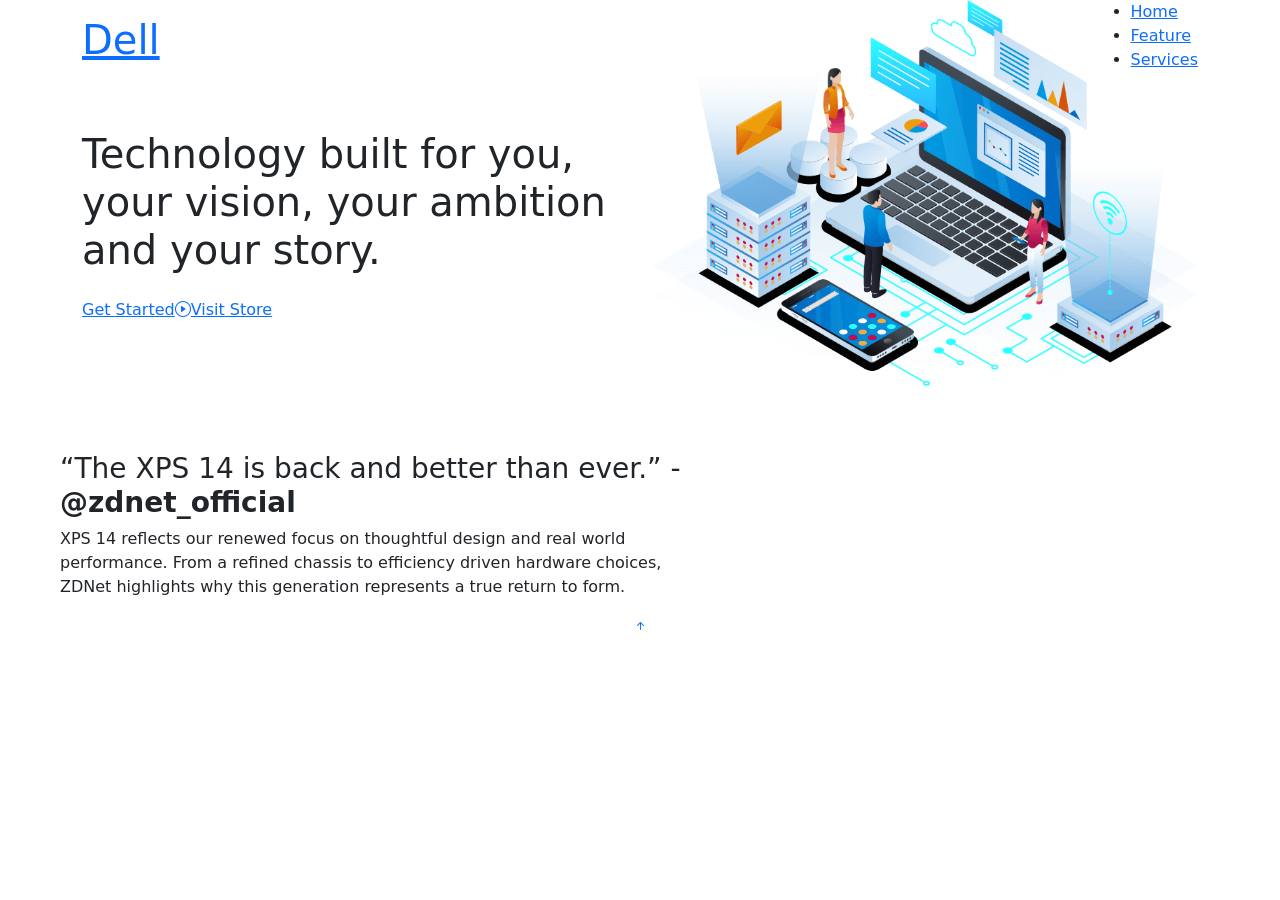
==== pertemuan5.html @ 541cf06d "Tugas Pertemuan 5" ====
<!DOCTYPE html>
<html lang="en">

<head>
    <meta charset="utf-8">
    <meta content="width=device-width, initial-scale=1.0" name="viewport">
    <title>Dell</title>
    <meta name="description" content="">
    <meta name="keywords" content="">

    <!-- Favicons -->
    <link href="assets/img/favicon.png" rel="icon">
    <link href="assets/img/apple-touch-icon.png" rel="apple-touch-icon">

    <!-- Fonts -->
    <link href="https://fonts.googleapis.com" rel="preconnect">
    <link href="https://fonts.gstatic.com" rel="preconnect" crossorigin>
    <link
        href="https://fonts.googleapis.com/css2?family=Open+Sans:ital,wght@0,300;0,400;0,500;0,600;0,700;0,800;1,300;1,400;1,500;1,600;1,700;1,800&family=Poppins:ital,wght@0,100;0,200;0,300;0,400;0,500;0,600;0,700;0,800;0,900;1,100;1,200;1,300;1,400;1,500;1,600;1,700;1,800;1,900&family=Jost:ital,wght@0,100;0,200;0,300;0,400;0,500;0,600;0,700;0,800;0,900;1,100;1,200;1,300;1,400;1,500;1,600;1,700;1,800;1,900&display=swap"
        rel="stylesheet">

    <!-- Vendor CSS Files -->
    <link href="assets/vendor/bootstrap/css/bootstrap.min.css" rel="stylesheet">
    <link href="assets/vendor/bootstrap-icons/bootstrap-icons.css" rel="stylesheet">
    <link href="assets/vendor/aos/aos.css" rel="stylesheet">
    <link href="assets/vendor/glightbox/css/glightbox.min.css" rel="stylesheet">
    <link href="assets/vendor/swiper/swiper-bundle.min.css" rel="stylesheet">

    <!-- Main CSS File -->
    <link href="assets/css/main.css" rel="stylesheet">

    <!-- =======================================================
  * Template Name: Arsha
  * Template URL: https://bootstrapmade.com/arsha-free-bootstrap-html-template-corporate/
  * Updated: Feb 22 2025 with Bootstrap v5.3.3
  * Author: BootstrapMade.com
  * License: https://bootstrapmade.com/license/
  ======================================================== -->
</head>

<body class="index-page">
    <header id="header" class="header d-flex align-items-center fixed-top">
        <div class="container-fluid container-xl position-relative d-flex align-items-center">

            <a href="index.html" class="logo d-flex align-items-center me-auto">
                <!-- Uncomment the line below if you also wish to use an image logo -->
                <!-- <img src="assets/img/logo.webp" alt=""> -->
                <h1 class="sitename">Dell</h1>
            </a>

            <nav id="navmenu" class="navmenu">
                <ul>
                    <li><a href="#hero" class="active">Home</a></li>
                    <li><a href="#why-us">Feature</a></li>
                    <li><a href="#services">Services</a></li>

                </ul>
                <i class="mobile-nav-toggle d-xl-none bi bi-list"></i>
            </nav>

        </div>
    </header>

    <main class="main">
        <!-- Hero Section -->
        <section id="hero" class="hero section dark-background">

            <div class="container">
                <div class="row gy-4">
                    <div class="col-lg-6 order-2 order-lg-1 d-flex flex-column justify-content-center"
                        data-aos="zoom-out">
                        <h1>Technology built for you, your vision, your ambition and your story.</h1>
                        <p></p>

                        <div class="d-flex">
                            <a href="#about" class="btn-get-started">Get Started</a>
                            <a href="visitstore.bio/dell?tab=ig"
                                class="glightbox btn-watch-video d-flex align-items-center"><i
                                    class="bi bi-play-circle"></i><span>Visit Store</span></a>
                        </div>
                    </div>
                    <div class="col-lg-6 order-1 order-lg-2 hero-img" data-aos="zoom-out" data-aos-delay="200">
                        <img src="assets/img/hero-img.png" class="img-fluid animated" alt="">
                    </div>
                </div>
            </div>

        </section><!-- /Hero Section -->

        <!-- Why Us Section -->
        <section id="why-us" class="section why-us light-background" data-builder="section">

            <div class="container-fluid">

                <div class="row gy-4">

                    <div class="col-lg-7 d-flex flex-column justify-content-center order-2 order-lg-1">

                        <div class="content px-xl-5" data-aos="fade-up" data-aos-delay="100">
                            <h3><span>“The XPS 14 is back and better than ever.” - </span><strong>@zdnet_official</strong></h3>
                            <p>
                                XPS 14 reflects our renewed focus on thoughtful design and real world performance. From a refined chassis to efficiency driven hardware choices, ZDNet highlights why this generation represents a true return to form.
                            </p>
                        </div>
                        </div>

                    <div class="col-lg-5 order-1 order-lg-2 why-us-img">
                        <img src="assets/img/laptop.png" class="img-fluid" alt="" data-aos="zoom-in"
                            data-aos-delay="100">
                    </div>
                </div>

            </div>

        </section><!-- /Why Us Section -->
    </main>
</body>

<!-- Scroll Top -->
<a href="#" id="scroll-top" class="scroll-top d-flex align-items-center justify-content-center"><i
        class="bi bi-arrow-up-short"></i></a>

<!-- Preloader -->
<div id="preloader"></div>

<!-- Vendor JS Files -->
<script src="assets/vendor/bootstrap/js/bootstrap.bundle.min.js"></script>
<script src="assets/vendor/php-email-form/validate.js"></script>
<script src="assets/vendor/aos/aos.js"></script>
<script src="assets/vendor/glightbox/js/glightbox.min.js"></script>
<script src="assets/vendor/swiper/swiper-bundle.min.js"></script>
<script src="assets/vendor/waypoints/noframework.waypoints.js"></script>
<script src="assets/vendor/imagesloaded/imagesloaded.pkgd.min.js"></script>
<script src="assets/vendor/isotope-layout/isotope.pkgd.min.js"></script>

<!-- Main JS File -->
<script src="assets/js/main.js"></script>

</header>
</body>

</html>
---- assets/css/main.css ----
/**
* Template Name: Arsha
* Template URL: https://bootstrapmade.com/arsha-free-bootstrap-html-template-corporate/
* Updated: Feb 22 2025 with Bootstrap v5.3.3
* Author: BootstrapMade.com
* License: https://bootstrapmade.com/license/
*/

/*--------------------------------------------------------------
# Font & Color Variables
# Help: https://bootstrapmade.com/color-system/
--------------------------------------------------------------*/
/* Fonts */
:root {
  --default-font: "Open Sans",  system-ui, -apple-system, "Segoe UI", Roboto, "Helvetica Neue", Arial, "Noto Sans", "Liberation Sans", sans-serif, "Apple Color Emoji", "Segoe UI Emoji", "Segoe UI Symbol", "Noto Color Emoji";
  --heading-font: "Jost",  sans-serif;
  --nav-font: "Poppins",  sans-serif;
}

/* Global Colors - The following color variables are used throughout the website. Updating them here will change the color scheme of the entire website */
:root { 
  --background-color: #ffffff; /* Background color for the entire website, including individual sections */
  --default-color: #444444; /* Default color used for the majority of the text content across the entire website */
  --heading-color: #37517e; /* Color for headings, subheadings and title throughout the website */
  --accent-color: #47b2e4; /* Accent color that represents your brand on the website. It's used for buttons, links, and other elements that need to stand out */
  --surface-color: #ffffff; /* The surface color is used as a background of boxed elements within sections, such as cards, icon boxes, or other elements that require a visual separation from the global background. */
  --contrast-color: #ffffff; /* Contrast color for text, ensuring readability against backgrounds of accent, heading, or default colors. */
}

/* Nav Menu Colors - The following color variables are used specifically for the navigation menu. They are separate from the global colors to allow for more customization options */
:root {
  --nav-color: #ffffff;  /* The default color of the main navmenu links */
  --nav-hover-color: #47b2e4; /* Applied to main navmenu links when they are hovered over or active */
  --nav-mobile-background-color: #ffffff; /* Used as the background color for mobile navigation menu */
  --nav-dropdown-background-color: #ffffff; /* Used as the background color for dropdown items that appear when hovering over primary navigation items */
  --nav-dropdown-color: #444444; /* Used for navigation links of the dropdown items in the navigation menu. */
  --nav-dropdown-hover-color: #47b2e4; /* Similar to --nav-hover-color, this color is applied to dropdown navigation links when they are hovered over. */
}

/* Color Presets - These classes override global colors when applied to any section or element, providing reuse of the sam color scheme. */

.light-background {
  --background-color: #f5f6f8;
  --surface-color: #ffffff;
}

.dark-background {
  --background-color: #37517e;
  --default-color: #ffffff;
  --heading-color: #ffffff;
  --surface-color: #4668a2;
  --contrast-color: #ffffff;
}

/* Smooth scroll */
:root {
  scroll-behavior: smooth;
}

/*--------------------------------------------------------------
# General Styling & Shared Classes
--------------------------------------------------------------*/
body {
  color: var(--default-color);
  background-color: var(--background-color);
  font-family: var(--default-font);
}

a {
  color: var(--accent-color);
  text-decoration: none;
  transition: 0.3s;
}

a:hover {
  color: color-mix(in srgb, var(--accent-color), transparent 25%);
  text-decoration: none;
}

h1,
h2,
h3,
h4,
h5,
h6 {
  color: var(--heading-color);
  font-family: var(--heading-font);
}

/* PHP Email Form Messages
------------------------------*/
.php-email-form .error-message {
  display: none;
  background: #df1529;
  color: #ffffff;
  text-align: left;
  padding: 15px;
  margin-bottom: 24px;
  font-weight: 600;
}

.php-email-form .sent-message {
  display: none;
  color: #ffffff;
  background: #059652;
  text-align: center;
  padding: 15px;
  margin-bottom: 24px;
  font-weight: 600;
}

.php-email-form .loading {
  display: none;
  background: var(--surface-color);
  text-align: center;
  padding: 15px;
  margin-bottom: 24px;
}

.php-email-form .loading:before {
  content: "";
  display: inline-block;
  border-radius: 50%;
  width: 24px;
  height: 24px;
  margin: 0 10px -6px 0;
  border: 3px solid var(--accent-color);
  border-top-color: var(--surface-color);
  animation: php-email-form-loading 1s linear infinite;
}

@keyframes php-email-form-loading {
  0% {
    transform: rotate(0deg);
  }

  100% {
    transform: rotate(360deg);
  }
}

/*--------------------------------------------------------------
# Global Header
--------------------------------------------------------------*/
.header {
  --background-color: #3d4d6a;
  --heading-color: #ffffff;
  color: var(--default-color);
  background-color: var(--background-color);
  padding: 15px 0;
  transition: all 0.5s;
  z-index: 997;
}

.header .logo {
  line-height: 1;
}

.header .logo img {
  max-height: 36px;
  margin-right: 8px;
}

.header .logo h1 {
  font-size: 30px;
  margin: 0;
  font-weight: 500;
  color: var(--heading-color);
  letter-spacing: 2px;
  text-transform: uppercase;
}

.header .btn-getstarted,
.header .btn-getstarted:focus {
  color: var(--contrast-color);
  background: var(--accent-color);
  font-size: 14px;
  padding: 8px 25px;
  margin: 0 0 0 30px;
  border-radius: 50px;
  transition: 0.3s;
}

.header .btn-getstarted:hover,
.header .btn-getstarted:focus:hover {
  color: var(--contrast-color);
  background: color-mix(in srgb, var(--accent-color), transparent 15%);
}

@media (max-width: 1200px) {
  .header .logo {
    order: 1;
  }

  .header .btn-getstarted {
    order: 2;
    margin: 0 15px 0 0;
    padding: 6px 15px;
  }

  .header .navmenu {
    order: 3;
  }
}

/* Index Page Header
------------------------------*/
.index-page .header {
  --background-color: rgba(255, 255, 255, 0);
  --heading-color: #ffffff;
  --nav-color: #ffffff;
}

/* Index Page Header on Scroll
------------------------------*/
.index-page.scrolled .header {
  --background-color: rgba(40, 58, 90, 0.9);
}

/*--------------------------------------------------------------
# Navigation Menu
--------------------------------------------------------------*/
/* Desktop Navigation */
@media (min-width: 1200px) {
  .navmenu {
    padding: 0;
  }

  .navmenu ul {
    margin: 0;
    padding: 0;
    display: flex;
    list-style: none;
    align-items: center;
  }

  .navmenu li {
    position: relative;
  }

  .navmenu a,
  .navmenu a:focus {
    color: var(--nav-color);
    padding: 18px 15px;
    font-size: 15px;
    font-family: var(--nav-font);
    font-weight: 400;
    display: flex;
    align-items: center;
    justify-content: space-between;
    white-space: nowrap;
    transition: 0.3s;
  }

  .navmenu a i,
  .navmenu a:focus i {
    font-size: 12px;
    line-height: 0;
    margin-left: 5px;
    transition: 0.3s;
  }

  .navmenu li:last-child a {
    padding-right: 0;
  }

  .navmenu li:hover>a,
  .navmenu .active,
  .navmenu .active:focus {
    color: var(--nav-hover-color);
  }

  .navmenu .dropdown ul {
    margin: 0;
    padding: 10px 0;
    background: var(--nav-dropdown-background-color);
    display: block;
    position: absolute;
    visibility: hidden;
    left: 14px;
    top: 130%;
    opacity: 0;
    transition: 0.3s;
    border-radius: 4px;
    z-index: 99;
    box-shadow: 0px 0px 30px rgba(0, 0, 0, 0.1);
  }

  .navmenu .dropdown ul li {
    min-width: 200px;
  }

  .navmenu .dropdown ul a {
    padding: 10px 20px;
    font-size: 15px;
    text-transform: none;
    color: var(--nav-dropdown-color);
  }

  .navmenu .dropdown ul a i {
    font-size: 12px;
  }

  .navmenu .dropdown ul a:hover,
  .navmenu .dropdown ul .active:hover,
  .navmenu .dropdown ul li:hover>a {
    color: var(--nav-dropdown-hover-color);
  }

  .navmenu .dropdown:hover>ul {
    opacity: 1;
    top: 100%;
    visibility: visible;
  }

  .navmenu .dropdown .dropdown ul {
    top: 0;
    left: -90%;
    visibility: hidden;
  }

  .navmenu .dropdown .dropdown:hover>ul {
    opacity: 1;
    top: 0;
    left: -100%;
    visibility: visible;
  }

  .navmenu .megamenu {
    position: static;
  }

  .navmenu .megamenu ul {
    margin: 0;
    padding: 10px;
    background: var(--nav-dropdown-background-color);
    box-shadow: 0px 0px 20px rgba(0, 0, 0, 0.1);
    position: absolute;
    top: 130%;
    left: 0;
    right: 0;
    visibility: hidden;
    opacity: 0;
    display: flex;
    transition: 0.3s;
    border-radius: 4px;
    z-index: 99;
  }

  .navmenu .megamenu ul li {
    flex: 1;
  }

  .navmenu .megamenu ul li a,
  .navmenu .megamenu ul li:hover>a {
    padding: 10px 20px;
    font-size: 15px;
    color: var(--nav-dropdown-color);
  }

  .navmenu .megamenu ul li a:hover,
  .navmenu .megamenu ul li .active,
  .navmenu .megamenu ul li .active:hover {
    color: var(--nav-dropdown-hover-color);
  }

  .navmenu .megamenu:hover>ul {
    opacity: 1;
    top: 100%;
    visibility: visible;
  }

  .navmenu .dd-box-shadow {
    box-shadow: 0px 0px 30px rgba(0, 0, 0, 0.1);
  }
}

/* Mobile Navigation */
@media (max-width: 1199px) {
  .mobile-nav-toggle {
    color: var(--nav-color);
    font-size: 28px;
    line-height: 0;
    margin-right: 10px;
    cursor: pointer;
    transition: color 0.3s;
  }

  .navmenu {
    padding: 0;
    z-index: 9997;
  }

  .navmenu ul {
    display: none;
    list-style: none;
    position: absolute;
    inset: 60px 20px 20px 20px;
    padding: 10px 0;
    margin: 0;
    border-radius: 6px;
    background-color: var(--nav-mobile-background-color);
    overflow-y: auto;
    transition: 0.3s;
    z-index: 9998;
    box-shadow: 0px 0px 30px rgba(0, 0, 0, 0.1);
  }

  .navmenu a,
  .navmenu a:focus {
    color: var(--nav-dropdown-color);
    padding: 10px 20px;
    font-family: var(--nav-font);
    font-size: 17px;
    font-weight: 500;
    display: flex;
    align-items: center;
    justify-content: space-between;
    white-space: nowrap;
    transition: 0.3s;
  }

  .navmenu a i,
  .navmenu a:focus i {
    font-size: 12px;
    line-height: 0;
    margin-left: 5px;
    width: 30px;
    height: 30px;
    display: flex;
    align-items: center;
    justify-content: center;
    border-radius: 50%;
    transition: 0.3s;
    background-color: color-mix(in srgb, var(--accent-color), transparent 90%);
  }

  .navmenu a i:hover,
  .navmenu a:focus i:hover {
    background-color: var(--accent-color);
    color: var(--contrast-color);
  }

  .navmenu a:hover,
  .navmenu .active,
  .navmenu .active:focus {
    color: var(--nav-dropdown-hover-color);
  }

  .navmenu .active i,
  .navmenu .active:focus i {
    background-color: var(--accent-color);
    color: var(--contrast-color);
    transform: rotate(180deg);
  }

  .navmenu .dropdown ul {
    position: static;
    display: none;
    z-index: 99;
    padding: 10px 0;
    margin: 10px 20px;
    background-color: var(--nav-dropdown-background-color);
    border: 1px solid color-mix(in srgb, var(--default-color), transparent 90%);
    box-shadow: none;
    transition: all 0.5s ease-in-out;
  }

  .navmenu .dropdown ul ul {
    background-color: rgba(33, 37, 41, 0.1);
  }

  .navmenu .dropdown>.dropdown-active {
    display: block;
    background-color: rgba(33, 37, 41, 0.03);
  }

  .mobile-nav-active {
    overflow: hidden;
  }

  .mobile-nav-active .mobile-nav-toggle {
    color: #fff;
    position: absolute;
    font-size: 32px;
    top: 15px;
    right: 15px;
    margin-right: 0;
    z-index: 9999;
  }

  .mobile-nav-active .navmenu {
    position: fixed;
    overflow: hidden;
    inset: 0;
    background: rgba(33, 37, 41, 0.8);
    transition: 0.3s;
  }

  .mobile-nav-active .navmenu>ul {
    display: block;
  }
}

/*--------------------------------------------------------------
# Global Footer
--------------------------------------------------------------*/
.footer {
  color: var(--default-color);
  background-color: var(--background-color);
  font-size: 14px;
  padding-bottom: 50px;
  position: relative;
}

.footer .footer-newsletter {
  background-color: color-mix(in srgb, var(--heading-color), transparent 95%);
  padding: 50px 0;
}

.footer .footer-newsletter h4 {
  font-size: 24px;
}

.footer .footer-newsletter .newsletter-form {
  margin-top: 30px;
  margin-bottom: 15px;
  padding: 6px 8px;
  position: relative;
  background-color: color-mix(in srgb, var(--background-color), transparent 50%);
  border: 1px solid color-mix(in srgb, var(--default-color), transparent 90%);
  box-shadow: 0px 2px 25px rgba(0, 0, 0, 0.1);
  display: flex;
  transition: 0.3s;
  border-radius: 50px;
}

.footer .footer-newsletter .newsletter-form:focus-within {
  border-color: var(--accent-color);
}

.footer .footer-newsletter .newsletter-form input[type=email] {
  border: 0;
  padding: 4px;
  width: 100%;
  background-color: color-mix(in srgb, var(--background-color), transparent 50%);
  color: var(--default-color);
}

.footer .footer-newsletter .newsletter-form input[type=email]:focus-visible {
  outline: none;
}

.footer .footer-newsletter .newsletter-form input[type=submit] {
  border: 0;
  font-size: 16px;
  padding: 0 20px;
  margin: -7px -8px -7px 0;
  background: var(--accent-color);
  color: var(--contrast-color);
  transition: 0.3s;
  border-radius: 50px;
}

.footer .footer-newsletter .newsletter-form input[type=submit]:hover {
  background: color-mix(in srgb, var(--accent-color), transparent 20%);
}

.footer .footer-top {
  padding-top: 50px;
}

.footer .social-links a {
  display: flex;
  align-items: center;
  justify-content: center;
  width: 40px;
  height: 40px;
  border-radius: 50%;
  border: 1px solid color-mix(in srgb, var(--default-color), transparent 50%);
  font-size: 16px;
  color: color-mix(in srgb, var(--default-color), transparent 20%);
  margin-right: 10px;
  transition: 0.3s;
}

.footer .social-links a:hover {
  color: var(--accent-color);
  border-color: var(--accent-color);
}

.footer h4 {
  font-size: 16px;
  font-weight: bold;
  position: relative;
  padding-bottom: 12px;
}

.footer .footer-links {
  margin-bottom: 30px;
}

.footer .footer-links ul {
  list-style: none;
  padding: 0;
  margin: 0;
}

.footer .footer-links ul i {
  margin-right: 3px;
  font-size: 12px;
  line-height: 0;
  color: var(--accent-color);
}

.footer .footer-links ul li {
  padding: 10px 0;
  display: flex;
  align-items: center;
}

.footer .footer-links ul li:first-child {
  padding-top: 0;
}

.footer .footer-links ul a {
  display: inline-block;
  color: color-mix(in srgb, var(--default-color), transparent 20%);
  line-height: 1;
}

.footer .footer-links ul a:hover {
  color: var(--accent-color);
}

.footer .footer-about a {
  color: var(--heading-color);
  font-size: 28px;
  font-weight: 600;
  text-transform: uppercase;
  font-family: var(--heading-font);
}

.footer .footer-contact p {
  margin-bottom: 5px;
}

.footer .copyright {
  padding-top: 25px;
  padding-bottom: 25px;
  border-top: 1px solid color-mix(in srgb, var(--default-color), transparent 90%);
}

.footer .copyright p {
  margin-bottom: 0;
}

.footer .credits {
  margin-top: 6px;
  font-size: 13px;
}

/*--------------------------------------------------------------
# Preloader
--------------------------------------------------------------*/
#preloader {
  position: fixed;
  inset: 0;
  z-index: 999999;
  overflow: hidden;
  background: var(--background-color);
  transition: all 0.6s ease-out;
}

#preloader:before {
  content: "";
  position: fixed;
  top: calc(50% - 30px);
  left: calc(50% - 30px);
  border: 6px solid #ffffff;
  border-color: var(--accent-color) transparent var(--accent-color) transparent;
  border-radius: 50%;
  width: 60px;
  height: 60px;
  animation: animate-preloader 1.5s linear infinite;
}

@keyframes animate-preloader {
  0% {
    transform: rotate(0deg);
  }

  100% {
    transform: rotate(360deg);
  }
}

/*--------------------------------------------------------------
# Scroll Top Button
--------------------------------------------------------------*/
.scroll-top {
  position: fixed;
  visibility: hidden;
  opacity: 0;
  right: 15px;
  bottom: -15px;
  z-index: 99999;
  background-color: var(--accent-color);
  width: 44px;
  height: 44px;
  border-radius: 50px;
  transition: all 0.4s;
}

.scroll-top i {
  font-size: 24px;
  color: var(--contrast-color);
  line-height: 0;
}

.scroll-top:hover {
  background-color: color-mix(in srgb, var(--accent-color), transparent 20%);
  color: var(--contrast-color);
}

.scroll-top.active {
  visibility: visible;
  opacity: 1;
  bottom: 15px;
}

/*--------------------------------------------------------------
# Disable aos animation delay on mobile devices
--------------------------------------------------------------*/
@media screen and (max-width: 768px) {
  [data-aos-delay] {
    transition-delay: 0 !important;
  }
}

/*--------------------------------------------------------------
# Global Page Titles & Breadcrumbs
--------------------------------------------------------------*/
.page-title {
  --background-color: color-mix(in srgb, var(--default-color), transparent 96%);
  color: var(--default-color);
  background-color: var(--background-color);
  padding: 20px 0;
  position: relative;
}

.page-title h1 {
  font-size: 28px;
  font-weight: 700;
  margin: 0;
}

.page-title .breadcrumbs ol {
  display: flex;
  flex-wrap: wrap;
  list-style: none;
  padding: 0 0 10px 0;
  margin: 0;
  font-size: 14px;
}

.page-title .breadcrumbs ol li+li {
  padding-left: 10px;
}

.page-title .breadcrumbs ol li+li::before {
  content: "/";
  display: inline-block;
  padding-right: 10px;
  color: color-mix(in srgb, var(--default-color), transparent 70%);
}

/*--------------------------------------------------------------
# Global Sections
--------------------------------------------------------------*/
section,
.section {
  color: var(--default-color);
  background-color: var(--background-color);
  padding: 60px 0;
  scroll-margin-top: 88px;
  overflow: clip;
}

@media (max-width: 1199px) {

  section,
  .section {
    scroll-margin-top: 66px;
  }
}

/*--------------------------------------------------------------
# Global Section Titles
--------------------------------------------------------------*/
.section-title {
  text-align: center;
  padding-bottom: 60px;
  position: relative;
}

.section-title h2 {
  font-size: 32px;
  font-weight: 700;
  margin-bottom: 20px;
  padding-bottom: 20px;
  text-transform: uppercase;
  position: relative;
}

.section-title h2:before {
  content: "";
  position: absolute;
  display: block;
  width: 160px;
  height: 1px;
  background: color-mix(in srgb, var(--default-color), transparent 60%);
  left: 0;
  right: 0;
  bottom: 1px;
  margin: auto;
}

.section-title h2::after {
  content: "";
  position: absolute;
  display: block;
  width: 60px;
  height: 3px;
  background: var(--accent-color);
  left: 0;
  right: 0;
  bottom: 0;
  margin: auto;
}

.section-title p {
  margin-bottom: 0;
}

/*--------------------------------------------------------------
# Hero Section
--------------------------------------------------------------*/
.hero {
  width: 100%;
  min-height: 80vh;
  position: relative;
  padding: 120px 0 60px 0;
  display: flex;
  align-items: center;
}

.hero h1 {
  margin: 0;
  font-size: 48px;
  font-weight: 700;
  line-height: 56px;
}

.hero p {
  color: color-mix(in srgb, var(--default-color), transparent 30%);
  margin: 5px 0 30px 0;
  font-size: 22px;
  line-height: 1.3;
  font-weight: 600;
}

.hero .btn-get-started {
  color: var(--contrast-color);
  background: var(--accent-color);
  font-family: var(--heading-font);
  font-weight: 500;
  font-size: 15px;
  letter-spacing: 1px;
  display: inline-block;
  padding: 10px 28px 12px 28px;
  border-radius: 50px;
  transition: 0.5s;
}

.hero .btn-get-started:hover {
  color: var(--contrast-color);
  background: color-mix(in srgb, var(--accent-color), transparent 15%);
}

.hero .btn-watch-video {
  font-size: 16px;
  transition: 0.5s;
  margin-left: 25px;
  color: var(--default-color);
  font-weight: 600;
}

.hero .btn-watch-video i {
  color: var(--contrast-color);
  font-size: 32px;
  transition: 0.3s;
  line-height: 0;
  margin-right: 8px;
}

.hero .btn-watch-video:hover {
  color: var(--accent-color);
}

.hero .btn-watch-video:hover i {
  color: color-mix(in srgb, var(--accent-color), transparent 15%);
}

.hero .animated {
  animation: up-down 2s ease-in-out infinite alternate-reverse both;
}

@media (max-width: 640px) {
  .hero h1 {
    font-size: 28px;
    line-height: 36px;
  }

  .hero p {
    font-size: 18px;
    line-height: 24px;
    margin-bottom: 30px;
  }

  .hero .btn-get-started,
  .hero .btn-watch-video {
    font-size: 13px;
  }
}

@keyframes up-down {
  0% {
    transform: translateY(10px);
  }

  100% {
    transform: translateY(-10px);
  }
}

/*--------------------------------------------------------------
# Clients Section
--------------------------------------------------------------*/
.clients {
  padding: 12px 0;
}

.clients .swiper {
  padding: 10px 0;
}

.clients .swiper-wrapper {
  height: auto;
}

.clients .swiper-slide img {
  transition: 0.3s;
  padding: 0 10px;
}

.clients .swiper-slide img:hover {
  transform: scale(1.1);
}

/*--------------------------------------------------------------
# About Section
--------------------------------------------------------------*/
.about ul {
  list-style: none;
  padding: 0;
}

.about ul li {
  padding-bottom: 5px;
  display: flex;
  align-items: center;
}

.about ul i {
  font-size: 20px;
  padding-right: 4px;
  color: var(--accent-color);
}

.about .read-more {
  color: var(--accent-color);
  font-family: var(--heading-font);
  font-weight: 500;
  font-size: 16px;
  letter-spacing: 1px;
  padding: 8px 28px;
  border-radius: 5px;
  transition: 0.3s;
  display: inline-flex;
  align-items: center;
  justify-content: center;
  border: 2px solid var(--accent-color);
}

.about .read-more i {
  font-size: 18px;
  margin-left: 5px;
  line-height: 0;
  transition: 0.3s;
}

.about .read-more:hover {
  background: var(--accent-color);
  color: var(--contrast-color);
}

.about .read-more:hover i {
  transform: translate(5px, 0);
}

/*--------------------------------------------------------------
# Why Us Section
--------------------------------------------------------------*/
.why-us {
  padding: 30px 0;
}

.why-us .content h3 {
  font-weight: 400;
  font-size: 34px;
}

.why-us .content p {
  color: color-mix(in srgb, var(--default-color), transparent 30%);
}

.why-us .faq-container .faq-item {
  background-color: var(--surface-color);
  position: relative;
  padding: 20px;
  margin-bottom: 20px;
  box-shadow: 0px 5px 25px 0px rgba(0, 0, 0, 0.1);
  overflow: hidden;
}

.why-us .faq-container .faq-item:last-child {
  margin-bottom: 0;
}

.why-us .faq-container .faq-item h3 {
  font-weight: 500;
  font-size: 17px;
  line-height: 24px;
  margin: 0 30px 0 0;
  transition: 0.3s;
  cursor: pointer;
}

.why-us .faq-container .faq-item h3 span {
  color: var(--accent-color);
  padding-right: 5px;
  font-weight: 600;
}

.why-us .faq-container .faq-item h3:hover {
  color: var(--accent-color);
}

.why-us .faq-container .faq-item .faq-content {
  display: grid;
  grid-template-rows: 0fr;
  transition: 0.3s ease-in-out;
  visibility: hidden;
  opacity: 0;
}

.why-us .faq-container .faq-item .faq-content p {
  margin-bottom: 0;
  overflow: hidden;
}

.why-us .faq-container .faq-item .faq-icon {
  position: absolute;
  top: 22px;
  left: 20px;
  font-size: 22px;
  line-height: 0;
  transition: 0.3s;
  color: var(--accent-color);
}

.why-us .faq-container .faq-item .faq-toggle {
  position: absolute;
  top: 20px;
  right: 20px;
  font-size: 16px;
  line-height: 0;
  transition: 0.3s;
  cursor: pointer;
}

.why-us .faq-container .faq-item .faq-toggle:hover {
  color: var(--accent-color);
}

.why-us .faq-container .faq-active h3 {
  color: var(--accent-color);
}

.why-us .faq-container .faq-active .faq-content {
  grid-template-rows: 1fr;
  visibility: visible;
  opacity: 1;
  padding-top: 10px;
}

.why-us .faq-container .faq-active .faq-toggle {
  transform: rotate(90deg);
  color: var(--accent-color);
}

.why-us .why-us-img {
  display: flex;
  align-items: center;
  justify-content: center;
}

.why-us .why-us-img img {
  max-height: 70%;
}

/*--------------------------------------------------------------
# Skills Section
--------------------------------------------------------------*/
.skills .content h3 {
  font-size: 2rem;
  font-weight: 700;
}

.skills .content p {
  color: color-mix(in srgb, var(--default-color), transparent 30%);
}

.skills .content p:last-child {
  margin-bottom: 0;
}

.skills .content ul {
  list-style: none;
  padding: 0;
}

.skills .content ul li {
  padding-bottom: 10px;
}

.skills .progress {
  height: 60px;
  display: block;
  background: none;
  border-radius: 0;
}

.skills .progress .skill {
  color: var(--default-color);
  padding: 0;
  margin: 0 0 6px 0;
  text-transform: uppercase;
  display: block;
  font-weight: 600;
  font-family: var(--heading-font);
}

.skills .progress .skill .val {
  float: right;
  font-style: normal;
}

.skills .progress-bar-wrap {
  background: color-mix(in srgb, var(--heading-color), transparent 90%);
  height: 10px;
}

.skills .progress-bar {
  width: 1px;
  height: 10px;
  transition: 0.9s;
  background-color: var(--heading-color);
}

/*--------------------------------------------------------------
# Services Section
--------------------------------------------------------------*/
.services .service-item {
  background-color: var(--surface-color);
  box-shadow: 0px 5px 90px 0px rgba(0, 0, 0, 0.1);
  padding: 50px 30px;
  transition: all ease-in-out 0.4s;
  height: 100%;
}

.services .service-item .icon {
  margin-bottom: 10px;
}

.services .service-item .icon i {
  color: var(--accent-color);
  font-size: 36px;
  transition: 0.3s;
}

.services .service-item h4 {
  font-weight: 700;
  margin-bottom: 15px;
  font-size: 20px;
}

.services .service-item h4 a {
  color: var(--heading-color);
  transition: ease-in-out 0.3s;
}

.services .service-item p {
  line-height: 24px;
  font-size: 14px;
  margin-bottom: 0;
}

.services .service-item:hover {
  transform: translateY(-10px);
}

.services .service-item:hover h4 a {
  color: var(--accent-color);
}

/*--------------------------------------------------------------
# Work Process Section
--------------------------------------------------------------*/
.work-process .steps-item {
  background: var(--surface-color);
  border-radius: 20px;
  height: 100%;
  transition: all 0.3s ease-in-out;
  box-shadow: 0 5px 20px color-mix(in srgb, var(--default-color), transparent 92%);
}

.work-process .steps-item .steps-image {
  border-radius: 20px 20px 0 0;
  overflow: hidden;
}

.work-process .steps-item:hover {
  transform: translateY(-10px);
  box-shadow: 0 15px 30px color-mix(in srgb, var(--accent-color), transparent 85%);
}

.work-process .steps-item:hover .steps-number {
  background: var(--accent-color);
  color: var(--contrast-color);
}

.work-process .steps-item:hover .steps-image img {
  transform: scale(1.1);
}

.work-process .steps-image {
  position: relative;
  height: 280px;
}

.work-process .steps-image img {
  width: 100%;
  height: 100%;
  object-fit: cover;
  transition: transform 0.6s ease;
}

.work-process .steps-content {
  position: relative;
  padding: 40px 30px 30px;
}

.work-process .steps-content .steps-number {
  position: absolute;
  left: 30px;
  top: -30px;
  width: 60px;
  height: 60px;
  background: var(--accent-color);
  color: var(--contrast-color);
  border-radius: 50%;
  font-family: var(--heading-font);
  font-size: 24px;
  font-weight: 700;
  display: flex;
  align-items: center;
  justify-content: center;
  transition: all 0.3s ease-in-out;
}

.work-process .steps-content h3 {
  font-size: 24px;
  font-weight: 700;
  margin-bottom: 15px;
}

.work-process .steps-content p {
  font-size: 15px;
  color: color-mix(in srgb, var(--default-color), transparent 20%);
  margin-bottom: 25px;
}

.work-process .steps-features .feature-item {
  display: flex;
  align-items: center;
  margin-bottom: 12px;
}

.work-process .steps-features .feature-item:last-child {
  margin-bottom: 0;
}

.work-process .steps-features .feature-item i {
  color: var(--accent-color);
  font-size: 18px;
  margin-right: 10px;
}

.work-process .steps-features .feature-item span {
  font-size: 14px;
  color: color-mix(in srgb, var(--default-color), transparent 15%);
}

@media (max-width: 1199px) {
  .work-process .steps-image {
    height: 240px;
  }

  .work-process .steps-content {
    padding: 35px 25px 25px;
  }

  .work-process .steps-content h3 {
    font-size: 22px;
  }
}

@media (max-width: 991px) {
  .work-process .steps-item {
    margin-bottom: 30px;
  }

  .work-process .steps-image {
    height: 220px;
  }

  .work-process .steps-content {
    padding: 30px 20px 20px;
  }

  .work-process .steps-content .steps-number {
    width: 50px;
    height: 50px;
    font-size: 20px;
    left: 25px;
    top: -25px;
  }

  .work-process .steps-content h3 {
    font-size: 20px;
    margin-bottom: 12px;
  }

  .work-process .steps-content p {
    font-size: 14px;
    margin-bottom: 20px;
  }
}

/*--------------------------------------------------------------
# Call To Action Section
--------------------------------------------------------------*/
.call-to-action {
  padding: 120px 0;
  position: relative;
  clip-path: inset(0);
}

.call-to-action img {
  position: fixed;
  top: 0;
  left: 0;
  display: block;
  width: 100%;
  height: 100%;
  object-fit: cover;
  z-index: 1;
}

.call-to-action:before {
  content: "";
  background: color-mix(in srgb, var(--background-color), transparent 35%);
  position: absolute;
  inset: 0;
  z-index: 2;
}

.call-to-action .container {
  position: relative;
  z-index: 3;
}

.call-to-action h3 {
  color: var(--default-color);
  font-size: 28px;
  font-weight: 700;
}

.call-to-action p {
  color: var(--default-color);
}

.call-to-action .cta-btn {
  font-family: var(--heading-font);
  font-weight: 500;
  font-size: 16px;
  letter-spacing: 1px;
  display: inline-block;
  padding: 12px 40px;
  border-radius: 50px;
  transition: 0.5s;
  margin: 10px;
  border: 2px solid var(--contrast-color);
  color: var(--contrast-color);
}

.call-to-action .cta-btn:hover {
  background: var(--accent-color);
  border: 2px solid var(--accent-color);
}

/*--------------------------------------------------------------
# Portfolio Section
--------------------------------------------------------------*/
.portfolio .portfolio-filters {
  padding: 0;
  margin: 0 auto 20px auto;
  list-style: none;
  text-align: center;
}

.portfolio .portfolio-filters li {
  cursor: pointer;
  display: inline-block;
  padding: 8px 20px 10px 20px;
  margin: 0;
  font-size: 15px;
  font-weight: 500;
  line-height: 1;
  margin-bottom: 5px;
  border-radius: 50px;
  transition: all 0.3s ease-in-out;
  font-family: var(--heading-font);
}

.portfolio .portfolio-filters li:hover,
.portfolio .portfolio-filters li.filter-active {
  color: var(--contrast-color);
  background-color: var(--accent-color);
}

.portfolio .portfolio-filters li:first-child {
  margin-left: 0;
}

.portfolio .portfolio-filters li:last-child {
  margin-right: 0;
}

@media (max-width: 575px) {
  .portfolio .portfolio-filters li {
    font-size: 14px;
    margin: 0 0 10px 0;
  }
}

.portfolio .portfolio-item {
  position: relative;
  overflow: hidden;
}

.portfolio .portfolio-item .portfolio-info {
  opacity: 0;
  position: absolute;
  left: 12px;
  right: 12px;
  bottom: -100%;
  z-index: 3;
  transition: all ease-in-out 0.5s;
  background: color-mix(in srgb, var(--background-color), transparent 10%);
  padding: 15px;
}

.portfolio .portfolio-item .portfolio-info h4 {
  font-size: 18px;
  font-weight: 600;
  padding-right: 50px;
}

.portfolio .portfolio-item .portfolio-info p {
  color: color-mix(in srgb, var(--default-color), transparent 30%);
  font-size: 14px;
  margin-bottom: 0;
  padding-right: 50px;
}

.portfolio .portfolio-item .portfolio-info .preview-link,
.portfolio .portfolio-item .portfolio-info .details-link {
  position: absolute;
  right: 50px;
  font-size: 24px;
  top: calc(50% - 14px);
  color: color-mix(in srgb, var(--default-color), transparent 30%);
  transition: 0.3s;
  line-height: 0;
}

.portfolio .portfolio-item .portfolio-info .preview-link:hover,
.portfolio .portfolio-item .portfolio-info .details-link:hover {
  color: var(--accent-color);
}

.portfolio .portfolio-item .portfolio-info .details-link {
  right: 14px;
  font-size: 28px;
}

.portfolio .portfolio-item:hover .portfolio-info {
  opacity: 1;
  bottom: 0;
}

/*--------------------------------------------------------------
# Team Section
--------------------------------------------------------------*/
.team .team-member {
  background-color: var(--surface-color);
  box-shadow: 0px 2px 15px rgba(0, 0, 0, 0.1);
  position: relative;
  border-radius: 5px;
  transition: 0.5s;
  padding: 30px;
  height: 100%;
}

@media (max-width: 468px) {
  .team .team-member {
    flex-direction: column;
    justify-content: center !important;
    align-items: center !important;
  }
}

.team .team-member .pic {
  overflow: hidden;
  width: 150px;
  border-radius: 50%;
  flex-shrink: 0;
}

.team .team-member .pic img {
  transition: ease-in-out 0.3s;
}

.team .team-member:hover {
  transform: translateY(-10px);
}

.team .team-member .member-info {
  padding-left: 30px;
}

@media (max-width: 468px) {
  .team .team-member .member-info {
    padding: 30px 0 0 0;
    text-align: center;
  }
}

.team .team-member h4 {
  font-weight: 700;
  margin-bottom: 5px;
  font-size: 20px;
}

.team .team-member span {
  display: block;
  font-size: 15px;
  padding-bottom: 10px;
  position: relative;
  font-weight: 500;
}

.team .team-member span::after {
  content: "";
  position: absolute;
  display: block;
  width: 50px;
  height: 1px;
  background: color-mix(in srgb, var(--default-color), transparent 85%);
  bottom: 0;
  left: 0;
}

@media (max-width: 468px) {
  .team .team-member span::after {
    left: calc(50% - 25px);
  }
}

.team .team-member p {
  margin: 10px 0 0 0;
  font-size: 14px;
}

.team .team-member .social {
  margin-top: 12px;
  display: flex;
  align-items: center;
  justify-content: start;
  width: 100%;
}

@media (max-width: 468px) {
  .team .team-member .social {
    justify-content: center;
  }
}

.team .team-member .social a {
  background: color-mix(in srgb, var(--default-color), transparent 94%);
  transition: ease-in-out 0.3s;
  display: flex;
  align-items: center;
  justify-content: center;
  border-radius: 50px;
  width: 36px;
  height: 36px;
}

.team .team-member .social a i {
  color: color-mix(in srgb, var(--default-color), transparent 20%);
  font-size: 16px;
  margin: 0 2px;
}

.team .team-member .social a:hover {
  background: var(--accent-color);
}

.team .team-member .social a:hover i {
  color: var(--contrast-color);
}

.team .team-member .social a+a {
  margin-left: 8px;
}

/*--------------------------------------------------------------
# Pricing Section
--------------------------------------------------------------*/
.pricing .pricing-item {
  background-color: var(--surface-color);
  box-shadow: 0 3px 20px -2px rgba(0, 0, 0, 0.1);
  border-top: 4px solid var(--background-color);
  padding: 60px 40px;
  height: 100%;
  border-radius: 5px;
}

.pricing h3 {
  font-weight: 600;
  margin-bottom: 15px;
  font-size: 20px;
}

.pricing h4 {
  color: var(--accent-color);
  font-size: 48px;
  font-weight: 400;
  font-family: var(--heading-font);
  margin-bottom: 0;
}

.pricing h4 sup {
  font-size: 28px;
}

.pricing h4 span {
  color: color-mix(in srgb, var(--default-color), transparent 50%);
  font-size: 18px;
}

.pricing ul {
  padding: 20px 0;
  list-style: none;
  color: color-mix(in srgb, var(--default-color), transparent 30%);
  text-align: left;
  line-height: 20px;
}

.pricing ul li {
  padding: 10px 0;
  display: flex;
  align-items: center;
}

.pricing ul i {
  color: #059652;
  font-size: 24px;
  padding-right: 3px;
}

.pricing ul .na {
  color: color-mix(in srgb, var(--default-color), transparent 60%);
}

.pricing ul .na i {
  color: color-mix(in srgb, var(--default-color), transparent 60%);
}

.pricing ul .na span {
  text-decoration: line-through;
}

.pricing .buy-btn {
  color: var(--accent-color);
  display: inline-block;
  padding: 8px 35px 10px 35px;
  border-radius: 50px;
  transition: none;
  font-size: 16px;
  font-weight: 500;
  font-family: var(--heading-font);
  transition: 0.3s;
  border: 1px solid var(--accent-color);
}

.pricing .buy-btn:hover {
  background: var(--accent-color);
  color: var(--contrast-color);
}

.pricing .featured {
  border-top-color: var(--accent-color);
}

.pricing .featured .buy-btn {
  background: var(--accent-color);
  color: var(--contrast-color);
}

@media (max-width: 992px) {
  .pricing .box {
    max-width: 60%;
    margin: 0 auto 30px auto;
  }
}

@media (max-width: 767px) {
  .pricing .box {
    max-width: 80%;
    margin: 0 auto 30px auto;
  }
}

@media (max-width: 420px) {
  .pricing .box {
    max-width: 100%;
    margin: 0 auto 30px auto;
  }
}

/*--------------------------------------------------------------
# Testimonials Section
--------------------------------------------------------------*/
.testimonials .section-header {
  margin-bottom: 40px;
}

.testimonials .testimonials-carousel,
.testimonials .testimonials-slider {
  overflow: hidden;
}

.testimonials .testimonial-item {
  text-align: center;
}

.testimonials .testimonial-item .testimonial-img {
  width: 120px;
  border-radius: 50%;
  border: 4px solid var(--background-color);
  margin: 0 auto;
}

.testimonials .testimonial-item h3 {
  font-size: 20px;
  font-weight: bold;
  margin: 10px 0 5px 0;
}

.testimonials .testimonial-item h4 {
  font-size: 14px;
  color: color-mix(in srgb, var(--default-color), transparent 40%);
  margin: 0 0 15px 0;
}

.testimonials .testimonial-item .stars {
  margin-bottom: 15px;
}

.testimonials .testimonial-item .stars i {
  color: #ffc107;
  margin: 0 1px;
}

.testimonials .testimonial-item .quote-icon-left,
.testimonials .testimonial-item .quote-icon-right {
  color: color-mix(in srgb, var(--accent-color), transparent 50%);
  font-size: 26px;
  line-height: 0;
}

.testimonials .testimonial-item .quote-icon-left {
  display: inline-block;
  left: -5px;
  position: relative;
}

.testimonials .testimonial-item .quote-icon-right {
  display: inline-block;
  right: -5px;
  position: relative;
  top: 10px;
  transform: scale(-1, -1);
}

.testimonials .testimonial-item p {
  font-style: italic;
  margin: 0 auto 15px auto;
}

.testimonials .swiper-wrapper {
  height: auto;
}

.testimonials .swiper-pagination {
  margin-top: 20px;
  position: relative;
}

.testimonials .swiper-pagination .swiper-pagination-bullet {
  width: 12px;
  height: 12px;
  opacity: 1;
  background-color: color-mix(in srgb, var(--default-color), transparent 85%);
}

.testimonials .swiper-pagination .swiper-pagination-bullet-active {
  background-color: var(--accent-color);
}

@media (min-width: 992px) {
  .testimonials .testimonial-item p {
    width: 80%;
  }
}

/*--------------------------------------------------------------
# Faq 2 Section
--------------------------------------------------------------*/
.faq-2 .faq-container {
  margin-top: 15px;
}

.faq-2 .faq-container .faq-item {
  background-color: var(--surface-color);
  position: relative;
  padding: 20px;
  margin-bottom: 20px;
  overflow: hidden;
}

.faq-2 .faq-container .faq-item:last-child {
  margin-bottom: 0;
}

.faq-2 .faq-container .faq-item h3 {
  font-weight: 600;
  font-size: 18px;
  line-height: 24px;
  margin: 0 30px 0 32px;
  transition: 0.3s;
  cursor: pointer;
}

.faq-2 .faq-container .faq-item h3 span {
  color: var(--accent-color);
  padding-right: 5px;
}

.faq-2 .faq-container .faq-item h3:hover {
  color: var(--accent-color);
}

.faq-2 .faq-container .faq-item .faq-content {
  display: grid;
  grid-template-rows: 0fr;
  transition: 0.3s ease-in-out;
  visibility: hidden;
  opacity: 0;
}

.faq-2 .faq-container .faq-item .faq-content p {
  margin-bottom: 0;
  overflow: hidden;
}

.faq-2 .faq-container .faq-item .faq-icon {
  position: absolute;
  top: 22px;
  left: 20px;
  font-size: 20px;
  line-height: 0;
  transition: 0.3s;
  color: var(--accent-color);
}

.faq-2 .faq-container .faq-item .faq-toggle {
  position: absolute;
  top: 20px;
  right: 20px;
  font-size: 16px;
  line-height: 0;
  transition: 0.3s;
  cursor: pointer;
}

.faq-2 .faq-container .faq-item .faq-toggle:hover {
  color: var(--accent-color);
}

.faq-2 .faq-container .faq-active h3 {
  color: var(--accent-color);
}

.faq-2 .faq-container .faq-active .faq-content {
  grid-template-rows: 1fr;
  visibility: visible;
  opacity: 1;
  padding-top: 10px;
}

.faq-2 .faq-container .faq-active .faq-toggle {
  transform: rotate(90deg);
  color: var(--accent-color);
}

/*--------------------------------------------------------------
# Subscribe Section
--------------------------------------------------------------*/
.subscribe .container {
  padding: 80px 80px 0 80px;
  background: color-mix(in srgb, var(--default-color), transparent 96%);
  border-radius: 15px;
}

@media (max-width: 992px) {
  .subscribe .container {
    padding: 60px 60px 0 60px;
  }
}

@media (max-width: 575px) {
  .subscribe .container {
    padding: 25px 15px 0 15px;
    border-radius: 0;
  }
}

.subscribe .cta-content h2 {
  font-size: 2.5rem;
  font-weight: 700;
  margin-bottom: 1rem;
}

.subscribe .cta-content p {
  font-size: 1.1rem;
  margin-bottom: 2rem;
}

.subscribe .cta-form .form-control {
  height: 50px;
  border-radius: 25px 0 0 25px;
  border: 1px solid var(--accent-color);
  padding-left: 20px;
}

.subscribe .cta-form .form-control:focus {
  box-shadow: none;
  border-color: var(--accent-color);
}

.subscribe .cta-form .btn {
  height: 50px;
  border-radius: 0 25px 25px 0;
  background-color: var(--accent-color);
  border-color: var(--accent-color);
  color: var(--contrast-color);
  padding: 0 30px;
  font-weight: 600;
  transition: all 0.3s ease;
}

.subscribe .cta-form .btn:hover {
  background-color: color-mix(in srgb, var(--accent-color), black 10%);
  border-color: color-mix(in srgb, var(--accent-color), black 10%);
}

@media (max-width: 575px) {
  .subscribe .cta-form .btn {
    padding: 0 15px;
  }
}

@media (max-width: 991px) {
  .subscribe .cta-content {
    text-align: center;
    margin-bottom: 2rem;
  }

  .subscribe .cta-image {
    text-align: center;
  }
}

/*--------------------------------------------------------------
# Recent Blog Postst Section
--------------------------------------------------------------*/
.recent-blog-postst .post-item {
  background: var(--surface-color);
  box-shadow: 0px 2px 20px rgba(0, 0, 0, 0.1);
  transition: 0.3s;
}

.recent-blog-postst .post-item .post-img img {
  transition: 0.5s;
}

.recent-blog-postst .post-item .post-date {
  position: absolute;
  right: 0;
  bottom: 0;
  background-color: var(--accent-color);
  color: var(--contrast-color);
  text-transform: uppercase;
  font-size: 13px;
  padding: 6px 12px;
  font-weight: 500;
}

.recent-blog-postst .post-item .post-content {
  padding: 30px;
}

.recent-blog-postst .post-item .post-title {
  color: var(--heading-color);
  font-size: 20px;
  font-weight: 700;
  transition: 0.3s;
  margin-bottom: 15px;
}

.recent-blog-postst .post-item .meta i {
  font-size: 16px;
  color: var(--accent-color);
}

.recent-blog-postst .post-item .meta span {
  font-size: 15px;
  color: color-mix(in srgb, var(--default-color), transparent 50%);
}

.recent-blog-postst .post-item hr {
  color: color-mix(in srgb, var(--default-color), transparent 80%);
  margin: 20px 0;
}

.recent-blog-postst .post-item .readmore {
  display: flex;
  align-items: center;
  font-weight: 600;
  line-height: 1;
  transition: 0.3s;
  color: color-mix(in srgb, var(--default-color), transparent 40%);
}

.recent-blog-postst .post-item .readmore i {
  line-height: 0;
  margin-left: 6px;
  font-size: 16px;
}

.recent-blog-postst .post-item:hover .post-title,
.recent-blog-postst .post-item:hover .readmore {
  color: var(--accent-color);
}

.recent-blog-postst .post-item:hover .post-img img {
  transform: scale(1.1);
}

/*--------------------------------------------------------------
# Contact Section
--------------------------------------------------------------*/
.contact .info-wrap {
  background-color: var(--surface-color);
  box-shadow: 0px 0px 20px rgba(0, 0, 0, 0.1);
  border-top: 3px solid var(--accent-color);
  border-bottom: 3px solid var(--accent-color);
  padding: 30px;
  height: 100%;
}

@media (max-width: 575px) {
  .contact .info-wrap {
    padding: 20px;
  }
}

.contact .info-item {
  margin-bottom: 40px;
}

.contact .info-item i {
  font-size: 20px;
  color: var(--accent-color);
  background: color-mix(in srgb, var(--accent-color), transparent 92%);
  width: 44px;
  height: 44px;
  display: flex;
  justify-content: center;
  align-items: center;
  border-radius: 50px;
  transition: all 0.3s ease-in-out;
  margin-right: 15px;
}

.contact .info-item h3 {
  padding: 0;
  font-size: 18px;
  font-weight: 700;
  margin-bottom: 5px;
}

.contact .info-item p {
  padding: 0;
  margin-bottom: 0;
  font-size: 14px;
}

.contact .info-item:hover i {
  background: var(--accent-color);
  color: var(--contrast-color);
}

.contact .php-email-form {
  background-color: var(--surface-color);
  height: 100%;
  padding: 30px;
  border-top: 3px solid var(--accent-color);
  border-bottom: 3px solid var(--accent-color);
  box-shadow: 0px 0px 20px rgba(0, 0, 0, 0.1);
}

@media (max-width: 575px) {
  .contact .php-email-form {
    padding: 20px;
  }
}

.contact .php-email-form input[type=text],
.contact .php-email-form input[type=email],
.contact .php-email-form textarea {
  font-size: 14px;
  padding: 10px 15px;
  box-shadow: none;
  border-radius: 0;
  color: var(--default-color);
  background-color: color-mix(in srgb, var(--background-color), transparent 50%);
  border-color: color-mix(in srgb, var(--default-color), transparent 80%);
}

.contact .php-email-form input[type=text]:focus,
.contact .php-email-form input[type=email]:focus,
.contact .php-email-form textarea:focus {
  border-color: var(--accent-color);
}

.contact .php-email-form input[type=text]::placeholder,
.contact .php-email-form input[type=email]::placeholder,
.contact .php-email-form textarea::placeholder {
  color: color-mix(in srgb, var(--default-color), transparent 70%);
}

.contact .php-email-form button[type=submit] {
  color: var(--contrast-color);
  background: var(--accent-color);
  border: 0;
  padding: 10px 30px;
  transition: 0.4s;
  border-radius: 50px;
}

.contact .php-email-form button[type=submit]:hover {
  background: color-mix(in srgb, var(--accent-color), transparent 25%);
}

/*--------------------------------------------------------------
# Portfolio Details Section
--------------------------------------------------------------*/
.portfolio-details .portfolio-details-slider img {
  width: 100%;
}

.portfolio-details .portfolio-details-slider .swiper-pagination {
  margin-top: 20px;
  position: relative;
}

.portfolio-details .portfolio-details-slider .swiper-pagination .swiper-pagination-bullet {
  width: 12px;
  height: 12px;
  background-color: color-mix(in srgb, var(--default-color), transparent 85%);
  opacity: 1;
}

.portfolio-details .portfolio-details-slider .swiper-pagination .swiper-pagination-bullet-active {
  background-color: var(--accent-color);
}

.portfolio-details .portfolio-info {
  background-color: var(--surface-color);
  padding: 30px;
  box-shadow: 0px 0 30px rgba(0, 0, 0, 0.1);
}

.portfolio-details .portfolio-info h3 {
  font-size: 22px;
  font-weight: 700;
  margin-bottom: 20px;
  padding-bottom: 20px;
  border-bottom: 1px solid color-mix(in srgb, var(--default-color), transparent 85%);
}

.portfolio-details .portfolio-info ul {
  list-style: none;
  padding: 0;
  font-size: 15px;
}

.portfolio-details .portfolio-info ul li+li {
  margin-top: 10px;
}

.portfolio-details .portfolio-description {
  padding-top: 30px;
}

.portfolio-details .portfolio-description h2 {
  font-size: 26px;
  font-weight: 700;
  margin-bottom: 20px;
}

.portfolio-details .portfolio-description p {
  padding: 0;
  color: color-mix(in srgb, var(--default-color), transparent 30%);
}

/*--------------------------------------------------------------
# Service Details Section
--------------------------------------------------------------*/
.service-details .services-list {
  background-color: var(--surface-color);
  padding: 10px 30px;
  border: 1px solid color-mix(in srgb, var(--default-color), transparent 90%);
  margin-bottom: 20px;
}

.service-details .services-list a {
  display: block;
  line-height: 1;
  padding: 8px 0 8px 15px;
  border-left: 3px solid color-mix(in srgb, var(--default-color), transparent 70%);
  margin: 20px 0;
  color: color-mix(in srgb, var(--default-color), transparent 20%);
  transition: 0.3s;
}

.service-details .services-list a.active {
  color: var(--heading-color);
  font-weight: 700;
  border-color: var(--accent-color);
}

.service-details .services-list a:hover {
  border-color: var(--accent-color);
}

.service-details .services-img {
  margin-bottom: 20px;
}

.service-details h3 {
  font-size: 26px;
  font-weight: 700;
}

.service-details h4 {
  font-size: 20px;
  font-weight: 700;
}

.service-details p {
  font-size: 15px;
}

.service-details ul {
  list-style: none;
  padding: 0;
  font-size: 15px;
}

.service-details ul li {
  padding: 5px 0;
  display: flex;
  align-items: center;
}

.service-details ul i {
  font-size: 20px;
  margin-right: 8px;
  color: var(--accent-color);
}

/*--------------------------------------------------------------
# Blog Posts Section
--------------------------------------------------------------*/
.blog-posts article {
  background-color: var(--surface-color);
  box-shadow: 0 4px 16px rgba(0, 0, 0, 0.1);
  padding: 30px;
  height: 100%;
}

.blog-posts .post-img {
  max-height: 440px;
  margin: -30px -30px 0 -30px;
  overflow: hidden;
}

.blog-posts .title {
  font-size: 24px;
  font-weight: 700;
  padding: 0;
  margin: 30px 0;
}

.blog-posts .title a {
  color: var(--heading-color);
  transition: 0.3s;
}

.blog-posts .title a:hover {
  color: var(--accent-color);
}

.blog-posts .meta-top {
  margin-top: 20px;
  color: color-mix(in srgb, var(--default-color), transparent 40%);
}

.blog-posts .meta-top ul {
  display: flex;
  flex-wrap: wrap;
  list-style: none;
  align-items: center;
  padding: 0;
  margin: 0;
}

.blog-posts .meta-top ul li+li {
  padding-left: 20px;
}

.blog-posts .meta-top i {
  font-size: 16px;
  margin-right: 8px;
  line-height: 0;
  color: color-mix(in srgb, var(--default-color), transparent 20%);
}

.blog-posts .meta-top a {
  color: color-mix(in srgb, var(--default-color), transparent 40%);
  font-size: 14px;
  display: inline-block;
  line-height: 1;
}

.blog-posts .content {
  margin-top: 20px;
}

.blog-posts .content .read-more {
  text-align: right;
}

.blog-posts .content .read-more a {
  background: var(--accent-color);
  color: var(--contrast-color);
  display: inline-block;
  padding: 8px 30px;
  transition: 0.3s;
  font-size: 14px;
  border-radius: 4px;
}

.blog-posts .content .read-more a:hover {
  background: color-mix(in srgb, var(--accent-color), transparent 20%);
}

/*--------------------------------------------------------------
# Pagination 2 Section
--------------------------------------------------------------*/
.pagination-2 {
  padding-top: 0;
  color: color-mix(in srgb, var(--default-color), transparent 40%);
}

.pagination-2 ul {
  display: flex;
  padding: 0;
  margin: 0;
  list-style: none;
}

.pagination-2 li {
  margin: 0 5px;
  transition: 0.3s;
}

.pagination-2 li a {
  color: color-mix(in srgb, var(--default-color), transparent 40%);
  padding: 7px 16px;
  display: flex;
  align-items: center;
  justify-content: center;
}

.pagination-2 li a.active,
.pagination-2 li a:hover {
  background: var(--accent-color);
  color: var(--contrast-color);
}

.pagination-2 li a.active a,
.pagination-2 li a:hover a {
  color: var(--contrast-color);
}

/*--------------------------------------------------------------
# Blog Details Section
--------------------------------------------------------------*/
.blog-details {
  max-width: 1000px;
  margin: 0 auto;
}

.blog-details .hero-img {
  position: relative;
  width: 100%;
  height: 500px;
  margin: 0 auto 3rem;
  border-radius: 16px;
  overflow: hidden;
}

.blog-details .hero-img img {
  width: 100%;
  height: 100%;
  object-fit: cover;
}

.blog-details .hero-img .meta-overlay {
  position: absolute;
  bottom: 0;
  left: 0;
  right: 0;
  padding: 2rem;
  background: linear-gradient(to top, rgba(0, 0, 0, 0.7), transparent);
}

.blog-details .hero-img .meta-overlay .meta-categories .category {
  color: var(--contrast-color);
  background-color: var(--accent-color);
  padding: 0.4rem 1rem;
  border-radius: 30px;
  font-size: 0.9rem;
  text-decoration: none;
  transition: all 0.3s ease;
}

.blog-details .hero-img .meta-overlay .meta-categories .category:hover {
  background-color: color-mix(in srgb, var(--accent-color), transparent 15%);
}

.blog-details .hero-img .meta-overlay .meta-categories .divider {
  color: var(--contrast-color);
  margin: 0 0.75rem;
}

.blog-details .hero-img .meta-overlay .meta-categories .reading-time {
  color: var(--contrast-color);
  font-size: 0.9rem;
}

.blog-details .hero-img .meta-overlay .meta-categories .reading-time i {
  margin-right: 0.3rem;
}

@media (max-width: 768px) {
  .blog-details .hero-img {
    height: 350px;
    margin-top: -30px;
    margin-bottom: 2rem;
  }
}

.blog-details .article-content {
  padding: 0 1rem;
}

.blog-details .article-content .content-header {
  margin-bottom: 3rem;
}

.blog-details .article-content .content-header .title {
  font-size: 2.8rem;
  line-height: 1.2;
  margin-bottom: 2rem;
  font-weight: 700;
  color: var(--heading-color);
}

@media (max-width: 768px) {
  .blog-details .article-content .content-header .title {
    font-size: 2rem;
  }
}

.blog-details .article-content .content-header .author-info {
  display: flex;
  justify-content: space-between;
  align-items: center;
  flex-wrap: wrap;
  gap: 1rem;
  padding-bottom: 2rem;
  border-bottom: 1px solid color-mix(in srgb, var(--default-color), transparent 90%);
}

.blog-details .article-content .content-header .author-info .author-details {
  display: flex;
  align-items: center;
  gap: 1rem;
}

.blog-details .article-content .content-header .author-info .author-details .author-img {
  width: 50px;
  height: 50px;
  border-radius: 50%;
  object-fit: cover;
}

.blog-details .article-content .content-header .author-info .author-details .info h4 {
  margin: 0;
  font-size: 1.1rem;
  color: var(--heading-color);
}

.blog-details .article-content .content-header .author-info .author-details .info .role {
  font-size: 0.9rem;
  color: color-mix(in srgb, var(--default-color), transparent 30%);
}

.blog-details .article-content .content-header .author-info .post-meta {
  color: color-mix(in srgb, var(--default-color), transparent 30%);
  font-size: 0.95rem;
}

.blog-details .article-content .content-header .author-info .post-meta i {
  margin-right: 0.3rem;
}

.blog-details .article-content .content-header .author-info .post-meta .divider {
  margin: 0 0.75rem;
}

.blog-details .article-content .content {
  font-size: 1.15rem;
  line-height: 1.8;
  color: color-mix(in srgb, var(--default-color), transparent 10%);
}

.blog-details .article-content .content .lead {
  font-size: 1.3rem;
  color: var(--heading-color);
  margin-bottom: 2rem;
  font-weight: 500;
}

.blog-details .article-content .content h2 {
  font-size: 2rem;
  color: var(--heading-color);
  margin: 3rem 0 1.5rem;
}

.blog-details .article-content .content p {
  margin-bottom: 1.5rem;
}

.blog-details .article-content .content ul {
  margin-bottom: 2rem;
  padding-left: 1.2rem;
}

.blog-details .article-content .content ul li {
  margin-bottom: 0.75rem;
  position: relative;
}

.blog-details .article-content .content .content-image {
  margin: 2.5rem 0;
  border-radius: 12px;
  overflow: hidden;
  box-shadow: 0 5px 15px rgba(0, 0, 0, 0.08);
}

.blog-details .article-content .content .content-image.right-aligned {
  float: right;
  max-width: 450px;
  margin: 1rem 0 2rem 2rem;
}

@media (max-width: 768px) {
  .blog-details .article-content .content .content-image.right-aligned {
    float: none;
    max-width: 100%;
    margin: 2rem 0;
  }
}

.blog-details .article-content .content .content-image img {
  width: 100%;
  height: auto;
}

.blog-details .article-content .content .content-image figcaption {
  padding: 1rem;
  text-align: center;
  font-size: 0.9rem;
  color: color-mix(in srgb, var(--default-color), transparent 30%);
  background-color: color-mix(in srgb, var(--surface-color), transparent 50%);
}

.blog-details .article-content .content .highlight-box {
  background: color-mix(in srgb, var(--accent-color), transparent 95%);
  border-radius: 12px;
  padding: 2rem;
  margin: 2.5rem 0;
}

.blog-details .article-content .content .highlight-box h3 {
  color: var(--heading-color);
  margin-bottom: 1.5rem;
  font-size: 1.5rem;
}

.blog-details .article-content .content .highlight-box .trend-list {
  list-style: none;
  padding: 0;
  margin: 0;
}

.blog-details .article-content .content .highlight-box .trend-list li {
  display: flex;
  align-items: center;
  margin-bottom: 1rem;
  padding: 0.5rem 0;
}

.blog-details .article-content .content .highlight-box .trend-list li i {
  color: var(--accent-color);
  font-size: 1.5rem;
  margin-right: 1rem;
}

.blog-details .article-content .content .highlight-box .trend-list li span {
  color: var(--heading-color);
  font-weight: 500;
}

.blog-details .article-content .content .content-grid {
  margin: 3rem 0;
}

.blog-details .article-content .content .content-grid .info-card {
  background: var(--surface-color);
  border-radius: 12px;
  padding: 2rem;
  height: 100%;
  box-shadow: 0 3px 10px rgba(0, 0, 0, 0.05);
  transition: transform 0.3s ease;
}

.blog-details .article-content .content .content-grid .info-card:hover {
  transform: translateY(-5px);
}

.blog-details .article-content .content .content-grid .info-card i {
  font-size: 2rem;
  color: var(--accent-color);
  margin-bottom: 1rem;
}

.blog-details .article-content .content .content-grid .info-card h4 {
  color: var(--heading-color);
  margin-bottom: 1rem;
  font-size: 1.3rem;
}

.blog-details .article-content .content .content-grid .info-card p {
  margin: 0;
  font-size: 1rem;
  line-height: 1.6;
}

.blog-details .article-content .content blockquote {
  position: relative;
  margin: 3rem 0;
  padding: 2rem 3rem;
  background: var(--surface-color);
  border-radius: 12px;
  box-shadow: 0 3px 15px rgba(0, 0, 0, 0.05);
}

.blog-details .article-content .content blockquote::before {
  content: '"';
  position: absolute;
  top: -20px;
  left: 20px;
  font-size: 8rem;
  color: color-mix(in srgb, var(--accent-color), transparent 85%);
  font-family: serif;
  line-height: 1;
}

.blog-details .article-content .content blockquote p {
  font-size: 1.3rem;
  font-style: italic;
  color: var(--heading-color);
  margin: 0 0 1rem;
  position: relative;
}

.blog-details .article-content .content blockquote cite {
  font-style: normal;
  color: color-mix(in srgb, var(--default-color), transparent 30%);
  font-size: 0.95rem;
  display: block;
}

.blog-details .article-content .meta-bottom {
  margin-top: 4rem;
  padding-top: 2rem;
  border-top: 1px solid color-mix(in srgb, var(--default-color), transparent 90%);
  display: grid;
  gap: 2rem;
}

.blog-details .article-content .meta-bottom h4 {
  color: var(--heading-color);
  font-size: 1.1rem;
  margin-bottom: 1rem;
}

.blog-details .article-content .meta-bottom .tags {
  display: flex;
  flex-wrap: wrap;
  gap: 0.5rem;
}

.blog-details .article-content .meta-bottom .tags .tag {
  background: color-mix(in srgb, var(--accent-color), transparent 90%);
  color: var(--accent-color);
  padding: 0.5rem 1rem;
  border-radius: 30px;
  font-size: 0.9rem;
  text-decoration: none;
  transition: all 0.3s ease;
}

.blog-details .article-content .meta-bottom .tags .tag:hover {
  background: var(--accent-color);
  color: var(--contrast-color);
}

.blog-details .article-content .meta-bottom .social-links {
  display: flex;
  gap: 1rem;
}

.blog-details .article-content .meta-bottom .social-links a {
  display: flex;
  align-items: center;
  justify-content: center;
  width: 40px;
  height: 40px;
  border-radius: 50%;
  background: color-mix(in srgb, var(--accent-color), transparent 90%);
  color: var(--accent-color);
  transition: all 0.3s ease;
}

.blog-details .article-content .meta-bottom .social-links a:hover {
  background: var(--accent-color);
  color: var(--contrast-color);
  transform: translateY(-2px);
}

.blog-details .article-content .meta-bottom .social-links a i {
  font-size: 1.2rem;
}

/*--------------------------------------------------------------
# Blog Comments Section
--------------------------------------------------------------*/
.blog-comments {
  padding: 20px 0;
}

.blog-comments .comments-header {
  display: flex;
  align-items: center;
  justify-content: space-between;
  margin-bottom: 40px;
  padding-bottom: 20px;
  border-bottom: 1px solid color-mix(in srgb, var(--default-color), transparent 92%);
}

.blog-comments .comments-header .title {
  color: var(--heading-color);
  font-size: 32px;
  font-weight: 700;
  font-family: var(--heading-font);
  margin: 0;
}

.blog-comments .comments-header .comments-stats {
  background: color-mix(in srgb, var(--default-color), transparent 95%);
  padding: 8px 20px;
  border-radius: 30px;
  display: flex;
  align-items: center;
  gap: 8px;
}

.blog-comments .comments-header .comments-stats .count {
  font-size: 18px;
  font-weight: 700;
}

.blog-comments .comments-header .comments-stats .label {
  font-size: 14px;
  text-transform: uppercase;
  letter-spacing: 0.5px;
}

.blog-comments .comments-container {
  display: flex;
  flex-direction: column;
  gap: 40px;
}

.blog-comments .comment-thread {
  position: relative;
}

.blog-comments .comment-thread:not(:last-child)::after {
  content: "";
  position: absolute;
  left: 25px;
  top: 80px;
  bottom: 0;
  width: 2px;
  background: linear-gradient(to bottom, color-mix(in srgb, var(--accent-color), transparent 40%), color-mix(in srgb, var(--accent-color), transparent 90%));
  z-index: 0;
}

@media (min-width: 768px) {
  .blog-comments .comment-thread:not(:last-child)::after {
    left: 35px;
  }
}

.blog-comments .comment-box {
  position: relative;
  transition: all 0.3s ease;
}

.blog-comments .comment-box.reply {
  margin-left: 50px;
  margin-top: 25px;
}

@media (min-width: 768px) {
  .blog-comments .comment-box.reply {
    margin-left: 70px;
  }
}

.blog-comments .comment-wrapper {
  display: flex;
  gap: 20px;
  position: relative;
}

.blog-comments .avatar-wrapper {
  position: relative;
  flex-shrink: 0;
}

.blog-comments .avatar-wrapper img {
  width: 50px;
  height: 50px;
  border-radius: 15px;
  object-fit: cover;
  border: 3px solid var(--surface-color);
  box-shadow: 0 3px 15px rgba(0, 0, 0, 0.05);
  transition: transform 0.3s ease;
}

@media (min-width: 768px) {
  .blog-comments .avatar-wrapper img {
    width: 70px;
    height: 70px;
  }
}

.blog-comments .avatar-wrapper img:hover {
  transform: scale(1.05);
}

.blog-comments .avatar-wrapper .status-indicator {
  position: absolute;
  bottom: -2px;
  right: -2px;
  width: 12px;
  height: 12px;
  border-radius: 50%;
  background-color: #4CAF50;
  border: 2px solid var(--surface-color);
  z-index: 1;
}

.blog-comments .comment-content {
  flex: 1;
  background-color: var(--surface-color);
  border-radius: 20px;
  padding: 25px;
  box-shadow: 0 3px 15px rgba(0, 0, 0, 0.03);
  transition: all 0.3s ease;
}

.blog-comments .comment-content:hover {
  transform: translateY(-2px);
  box-shadow: 0 5px 25px rgba(0, 0, 0, 0.05);
}

.blog-comments .comment-header {
  display: flex;
  justify-content: space-between;
  align-items: flex-start;
  margin-bottom: 15px;
}

.blog-comments .comment-header .user-info h4 {
  color: var(--heading-color);
  font-size: 18px;
  font-weight: 600;
  margin: 0 0 5px;
}

.blog-comments .comment-header .user-info .time-badge {
  display: flex;
  align-items: center;
  gap: 5px;
  font-size: 14px;
  color: color-mix(in srgb, var(--default-color), transparent 40%);
}

.blog-comments .comment-header .user-info .time-badge i {
  font-size: 13px;
}

.blog-comments .comment-header .engagement .likes {
  display: flex;
  align-items: center;
  gap: 5px;
  padding: 6px 12px;
  background-color: color-mix(in srgb, var(--accent-color), transparent 92%);
  border-radius: 20px;
  color: var(--accent-color);
  font-size: 14px;
  font-weight: 500;
}

.blog-comments .comment-header .engagement .likes i {
  font-size: 13px;
}

.blog-comments .comment-body p {
  color: var(--default-color);
  font-size: 15px;
  line-height: 1.6;
  margin-bottom: 20px;
}

.blog-comments .comment-actions {
  display: flex;
  gap: 15px;
}

.blog-comments .comment-actions .action-btn {
  background: none;
  border: none;
  padding: 8px 15px;
  border-radius: 20px;
  color: color-mix(in srgb, var(--default-color), transparent 40%);
  font-size: 14px;
  font-weight: 500;
  display: flex;
  align-items: center;
  gap: 6px;
  cursor: pointer;
  transition: all 0.3s ease;
}

.blog-comments .comment-actions .action-btn i {
  font-size: 15px;
  transition: all 0.3s ease;
}

.blog-comments .comment-actions .action-btn:hover {
  color: var(--accent-color);
  background-color: color-mix(in srgb, var(--accent-color), transparent 92%);
}

.blog-comments .comment-actions .action-btn:hover.like-btn i {
  transform: scale(1.2);
  color: #ff4b6e;
}

.blog-comments .comment-actions .action-btn:hover.reply-btn i {
  transform: translateX(-3px);
}

.blog-comments .comment-actions .action-btn:hover.share-btn i {
  transform: translateY(-2px);
}

.blog-comments .comment-actions .action-btn.like-btn.active {
  color: #ff4b6e;
}

.blog-comments .replies-container {
  margin-top: 25px;
  display: flex;
  flex-direction: column;
  gap: 25px;
}

@media (max-width: 768px) {
  .blog-comments .comments-header {
    margin-bottom: 30px;
  }

  .blog-comments .comments-header .title {
    font-size: 24px;
  }

  .blog-comments .comments-header .comments-stats {
    padding: 6px 15px;
  }

  .blog-comments .comments-header .comments-stats .count {
    font-size: 20px;
  }

  .blog-comments .comments-header .comments-stats .label {
    font-size: 12px;
  }

  .blog-comments .comment-content {
    padding: 20px;
  }

  .blog-comments .comment-header .user-info h4 {
    font-size: 16px;
  }

  .blog-comments .comment-header .user-info .time-badge {
    font-size: 13px;
  }

  .blog-comments .comment-body p {
    font-size: 14px;
  }

  .blog-comments .comment-actions .action-btn {
    padding: 6px 12px;
    font-size: 13px;
  }
}

/*--------------------------------------------------------------
# Blog Comment Form Section
--------------------------------------------------------------*/
.blog-comment-form {
  max-width: 900px;
  margin: 30px auto 0 auto;
  padding-top: 10px;
}

.blog-comment-form form {
  padding: 2rem;
  background-color: var(--surface-color);
  border-radius: 12px;
  box-shadow: 0 4px 16px rgba(0, 0, 0, 0.1);
}

.blog-comment-form .form-header {
  text-align: center;
  margin-bottom: 2rem;
}

.blog-comment-form .form-header h3 {
  color: var(--heading-color);
  font-size: 1.75rem;
  margin-bottom: 0.5rem;
}

.blog-comment-form .form-header p {
  color: color-mix(in srgb, var(--default-color), transparent 30%);
  font-size: 0.9375rem;
}

.blog-comment-form .input-group {
  margin-bottom: 1rem;
  position: relative;
}

.blog-comment-form .input-group label {
  display: block;
  margin-bottom: 0.5rem;
  color: var(--heading-color);
  font-weight: 500;
  font-size: 0.875rem;
}

.blog-comment-form .input-group input,
.blog-comment-form .input-group textarea {
  width: 100%;
  padding: 0.875rem 1rem;
  border: 2px solid color-mix(in srgb, var(--default-color), transparent 85%);
  border-radius: 8px;
  background-color: var(--surface-color);
  color: var(--default-color);
  font-size: 0.9375rem;
  transition: all 0.2s ease;
}

.blog-comment-form .input-group input::placeholder,
.blog-comment-form .input-group textarea::placeholder {
  color: color-mix(in srgb, var(--default-color), transparent 60%);
}

.blog-comment-form .input-group input:hover,
.blog-comment-form .input-group textarea:hover {
  border-color: color-mix(in srgb, var(--default-color), transparent 70%);
}

.blog-comment-form .input-group input:focus,
.blog-comment-form .input-group textarea:focus {
  outline: none;
  border-color: var(--accent-color);
  box-shadow: 0 0 0 4px color-mix(in srgb, var(--accent-color), transparent 90%);
}

.blog-comment-form .input-group input:invalid:not(:placeholder-shown),
.blog-comment-form .input-group textarea:invalid:not(:placeholder-shown) {
  border-color: #dc3545;
}

.blog-comment-form .input-group input:invalid:not(:placeholder-shown)+.error-text,
.blog-comment-form .input-group textarea:invalid:not(:placeholder-shown)+.error-text {
  opacity: 1;
  transform: translateY(0);
}

.blog-comment-form .input-group textarea {
  min-height: 120px;
  resize: vertical;
}

.blog-comment-form .input-group .error-text {
  position: absolute;
  bottom: -20px;
  left: 0;
  color: #dc3545;
  font-size: 0.75rem;
  opacity: 0;
  transform: translateY(-10px);
  transition: all 0.2s ease;
}

.blog-comment-form button[type=submit] {
  background: var(--accent-color);
  color: var(--contrast-color);
  padding: 0.875rem 2.5rem;
  border: none;
  border-radius: 8px;
  font-size: 1rem;
  font-weight: 500;
  cursor: pointer;
  transition: all 0.3s ease;
}

.blog-comment-form button[type=submit]:hover {
  background: color-mix(in srgb, var(--accent-color), transparent 15%);
  transform: translateY(-2px);
}

.blog-comment-form button[type=submit]:active {
  transform: translateY(0);
}

@media (max-width: 768px) {
  .blog-comment-form {
    padding: 1.5rem;
  }

  .blog-comment-form .form-header h3 {
    font-size: 1.5rem;
  }

  .blog-comment-form button[type=submit] {
    width: 100%;
    padding: 0.875rem 1rem;
  }
}

/*--------------------------------------------------------------
# Starter Section Section
--------------------------------------------------------------*/
.starter-section {
  /* Add your styles here */
}

/*--------------------------------------------------------------
# Error 404 Section
--------------------------------------------------------------*/
.error-404 {
  padding: 80px 0;
  margin: 0 auto;
}

.error-404 .error-icon {
  font-size: 5rem;
  color: color-mix(in srgb, var(--accent-color), transparent 15%);
}

.error-404 .error-code {
  font-size: clamp(6rem, 15vw, 12rem);
  font-weight: 800;
  color: color-mix(in srgb, var(--heading-color), transparent 10%);
  font-family: var(--heading-font);
  line-height: 1;
}

.error-404 .error-title {
  font-size: 2rem;
  color: var(--heading-color);
  font-weight: 600;
}

.error-404 .error-text {
  font-size: 1.1rem;
  color: color-mix(in srgb, var(--default-color), transparent 20%);
  max-width: 600px;
  margin: 0 auto;
}

.error-404 .search-box {
  max-width: 500px;
  margin: 0 auto;
}

.error-404 .search-box .input-group {
  border-radius: 50px;
  overflow: hidden;
  box-shadow: 0 5px 15px rgba(0, 0, 0, 0.05);
}

.error-404 .search-box .form-control {
  border: 1px solid color-mix(in srgb, var(--default-color), transparent 90%);
  padding: 0.75rem 1.5rem;
  font-size: 1rem;
  color: var(--default-color);
  background-color: var(--surface-color);
  border-radius: 50px;
}

.error-404 .search-box .form-control:focus {
  box-shadow: none;
  border-color: var(--accent-color);
}

.error-404 .search-box .form-control::placeholder {
  color: color-mix(in srgb, var(--default-color), transparent 60%);
}

.error-404 .search-box .search-btn {
  background-color: var(--accent-color);
  color: var(--contrast-color);
  border: none;
  padding: 0.75rem 1.5rem;
  transition: all 0.3s ease;
}

.error-404 .search-box .search-btn:hover {
  background-color: color-mix(in srgb, var(--accent-color), transparent 15%);
}

.error-404 .error-action .btn-primary {
  padding: 0.75rem 2rem;
  font-size: 1.1rem;
  background-color: var(--accent-color);
  border: none;
  color: var(--contrast-color);
  border-radius: 50px;
  transition: all 0.3s ease;
}

.error-404 .error-action .btn-primary:hover {
  background-color: color-mix(in srgb, var(--accent-color), transparent 15%);
  transform: translateY(-2px);
}

@media (max-width: 768px) {
  .error-404 {
    padding: 60px 0;
  }

  .error-404 .error-code {
    font-size: clamp(4rem, 12vw, 8rem);
  }

  .error-404 .error-title {
    font-size: 1.5rem;
  }

  .error-404 .error-text {
    font-size: 1rem;
    padding: 0 20px;
  }

  .error-404 .search-box {
    margin: 0 20px;
  }
}

/*--------------------------------------------------------------
# Widgets
--------------------------------------------------------------*/
.widgets-container {
  margin: 60px 0 30px 0;
}

.widget-title {
  color: var(--heading-color);
  font-size: 20px;
  font-weight: 600;
  padding: 0 0 0 10px;
  margin: 0 0 20px 0;
  border-left: 4px solid var(--accent-color);
}

.widget-item {
  margin-bottom: 30px;
  background-color: color-mix(in srgb, var(--default-color), transparent 98%);
  border: 1px solid color-mix(in srgb, var(--default-color), transparent 90%);
  padding: 30px;
  border-radius: 5px;
}

.widget-item:last-child {
  margin-bottom: 0;
}

.search-widget form {
  background: var(--background-color);
  border: 1px solid color-mix(in srgb, var(--default-color), transparent 75%);
  padding: 3px 10px;
  position: relative;
  border-radius: 50px;
  transition: 0.3s;
}

.search-widget form input[type=text] {
  border: 0;
  padding: 4px 10px;
  border-radius: 4px;
  width: calc(100% - 40px);
  background-color: var(--background-color);
  color: var(--default-color);
}

.search-widget form input[type=text]:focus {
  outline: none;
}

.search-widget form button {
  background: none;
  color: var(--default-color);
  position: absolute;
  top: 0;
  right: 0;
  bottom: 0;
  border: 0;
  font-size: 16px;
  padding: 0 16px;
  transition: 0.3s;
  line-height: 0;
}

.search-widget form button i {
  line-height: 0;
}

.search-widget form button:hover {
  color: var(--accent-color);
}

.search-widget form:is(:focus-within) {
  border-color: var(--accent-color);
}

.recent-posts-widget .post-item {
  display: flex;
  margin-bottom: 15px;
}

.recent-posts-widget .post-item:last-child {
  margin-bottom: 0;
}

.recent-posts-widget .post-item img {
  width: 80px;
  margin-right: 15px;
}

.recent-posts-widget .post-item h4 {
  font-size: 15px;
  font-weight: bold;
  margin-bottom: 5px;
}

.recent-posts-widget .post-item h4 a {
  color: var(--default-color);
  transition: 0.3s;
}

.recent-posts-widget .post-item h4 a:hover {
  color: var(--accent-color);
}

.recent-posts-widget .post-item time {
  display: block;
  font-style: italic;
  font-size: 14px;
  color: color-mix(in srgb, var(--default-color), transparent 50%);
}

.categories-widget ul {
  list-style: none;
  padding: 0;
  margin: 0;
}

.categories-widget ul li {
  padding-bottom: 10px;
}

.categories-widget ul li:last-child {
  padding-bottom: 0;
}

.categories-widget ul a {
  color: color-mix(in srgb, var(--default-color), transparent 20%);
  transition: 0.3s;
}

.categories-widget ul a:hover {
  color: var(--accent-color);
}

.categories-widget ul a span {
  padding-left: 5px;
  color: color-mix(in srgb, var(--default-color), transparent 50%);
  font-size: 14px;
}

.tags-widget ul {
  list-style: none;
  padding: 0;
  margin: 0;
}

.tags-widget ul li {
  display: inline-block;
}

.tags-widget ul a {
  background-color: color-mix(in srgb, var(--default-color), transparent 94%);
  color: color-mix(in srgb, var(--default-color), transparent 30%);
  border-radius: 50px;
  font-size: 14px;
  padding: 5px 15px;
  margin: 0 6px 8px 0;
  display: inline-block;
  transition: 0.3s;
}

.tags-widget ul a:hover {
  background: var(--accent-color);
  color: var(--contrast-color);
}

.tags-widget ul a span {
  padding-left: 5px;
  color: color-mix(in srgb, var(--default-color), transparent 60%);
  font-size: 14px;
}
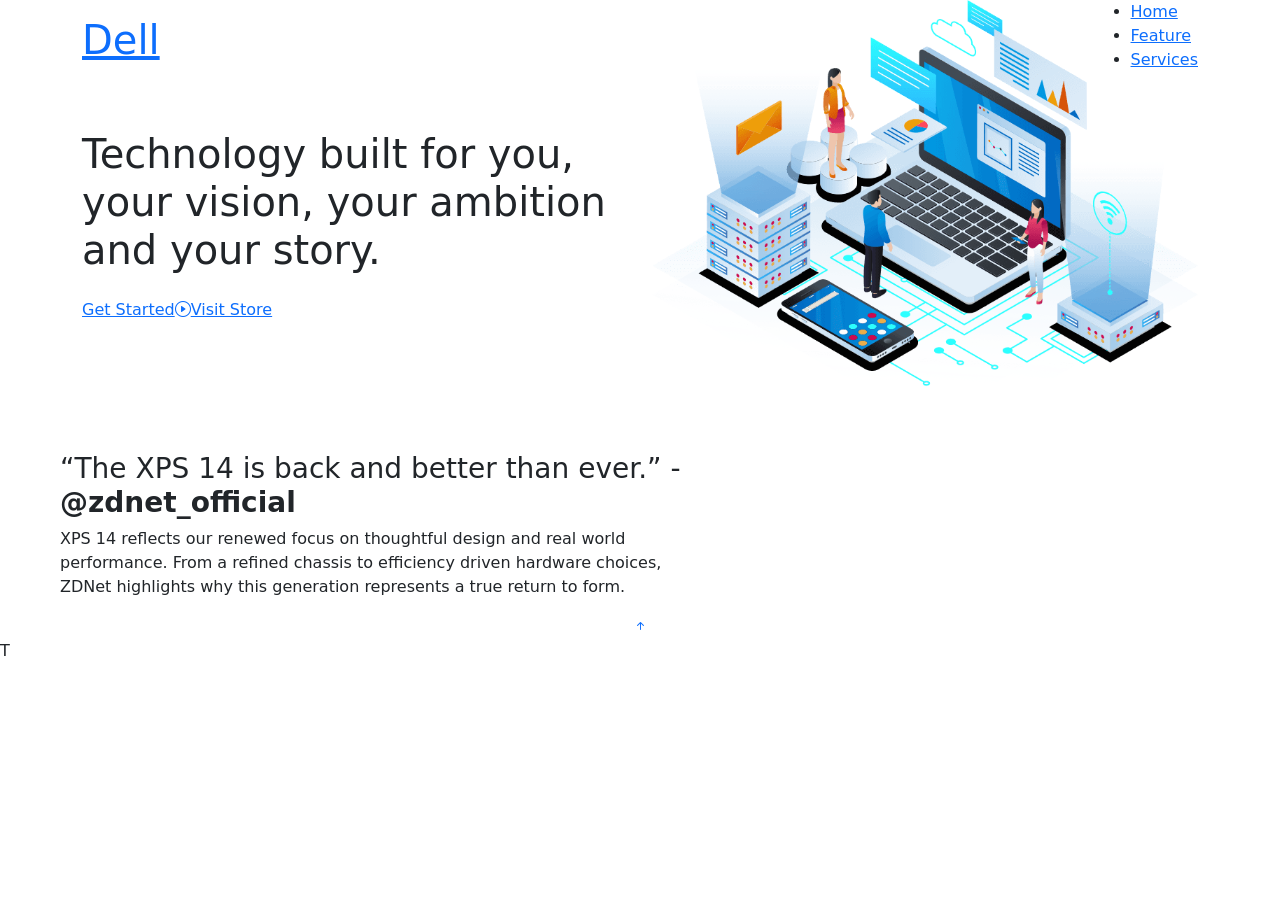
==== commit 8befcfd7: "Tugas Pertemuan 5" ====
--- a/pertemuan5.html
+++ b/pertemuan5.html
@@ -139,4 +139,4 @@
 </header>
 </body>
 
-</html>+</html>T
